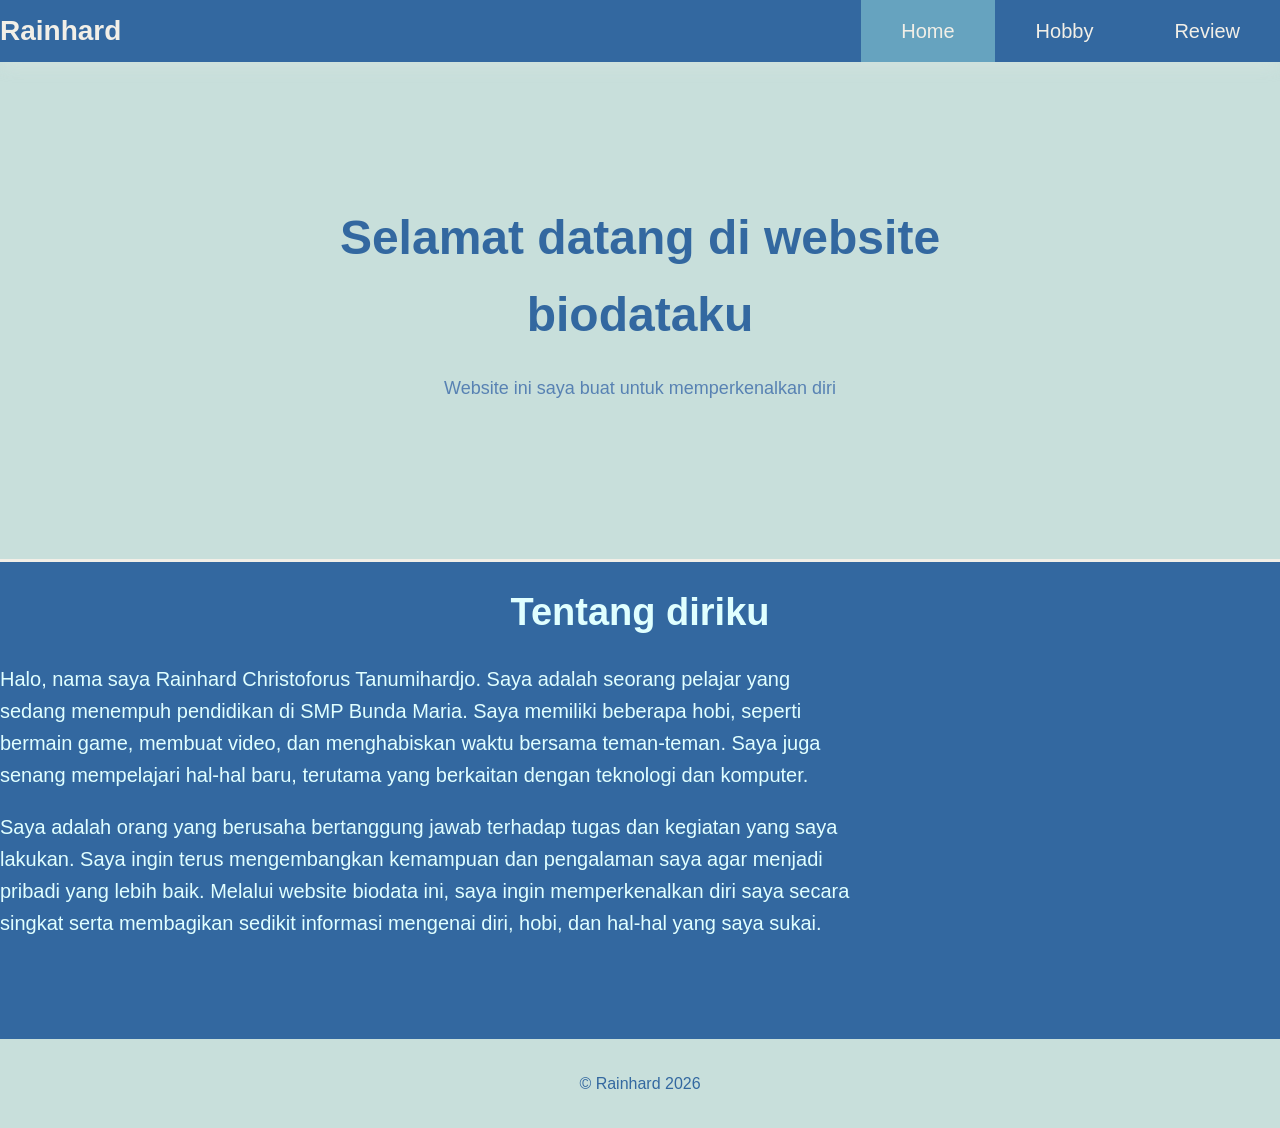
==== index.html @ dacbd06a "initial commit" ====
<!DOCTYPE html>
<html lang="en">
    <head>
        <meta charset="UTF-8">
        <meta name="viewport" content="width=device-width, initial-scale=1.0">
        <title>Biodata Rainhard</title>
        <link rel="stylesheet" href="style.css">
    </head>

    <body>
        <header>
            <h1>Rainhard </h1>
            <nav>
                <a href="/index.html" class="active">Home</a>  
                <a href="/hobby.html">Hobby</a> 
                <a href="/review.html">Review</a> 
            </nav>
        </header>

        <section id="home">
            <h2>Selamat datang di website biodataku</h2>
            <p>Website ini saya buat untuk memperkenalkan diri</p>
        </section>

        <section id="about">
            <h2>Tentang diriku</h2>
            <p>Halo, nama saya Rainhard Christoforus Tanumihardjo. Saya adalah seorang pelajar yang sedang menempuh pendidikan di SMP Bunda Maria. Saya memiliki beberapa hobi, seperti bermain game, membuat video, dan menghabiskan waktu bersama teman-teman. Saya juga senang mempelajari hal-hal baru, terutama yang berkaitan dengan teknologi dan komputer.</p>
            <p>Saya adalah orang yang berusaha bertanggung jawab terhadap tugas dan kegiatan yang saya lakukan. Saya ingin terus mengembangkan kemampuan dan pengalaman saya agar menjadi pribadi yang lebih baik. Melalui website biodata ini, saya ingin memperkenalkan diri saya secara singkat serta membagikan sedikit informasi mengenai diri, hobi, dan hal-hal yang saya sukai.</p>
        </section>

        <footer>
            <p>&copy; Rainhard 2026</p>
        </footer>

    </body>
</html>
---- style.css ----
* {
    box-sizing: border-box;
}

body {
    margin: 0;
    font-family: Arial, Helvetica, sans-serif;
    background-color: #3368A0;
    color: #E0FFFF;
    line-height: 1.6;
}

header {
    background-color: #3368A0;
    display: flex;
    justify-content: space-between;
    align-items: center;
    box-shadow: 0px 2px 20px rgba(242, 239, 231, 0.3);
    position: sticky;
    top: 0;
    z-index: 1000;
}

header h1 {
    margin: 0;
    font-size: 28px;
    color:#F2EFE7;
}

nav {
    display: flex;
    gap: 1px;
}

nav a {
    text-decoration: none;
    color: #F2EFE7;
    padding: 15px 40px;
    font-size: 20px;
}

nav a:hover {
    background-color: #66A3BF;
}

nav a.active {
    background-color:#66A3BF;
}

#home {
    min-height: 500px;
    display: flex;
    flex-direction: column;
    justify-content: center;
    align-items: center;
    background-color:#C8DFDB;
    color: #3368A0;
    border-bottom: 3px solid #F2EFE7;
}

#home h2 {
    margin: 0;
    max-width: 700px;
    font-size: 3rem;
    line-height: 1 2;
    text-align: center;
}

#home p {
    max-width: 600px;
    margin-top: 20px;
    font-size: 18px;
    color: #5882b3;
}

#about {
    padding-bottom: 80px;
}

#about h2 {
    margin-top: 20px;
    margin-bottom: 16px;
    font-size: 38px;
    text-align: center;
}

#about p {
    max-width: 850px;
    font-size: 20px;
}

footer {
    background-color: #C8DFDB;
    color: #3368A0;
    padding: 1rem 0 1rem;
    text-align: center;
}
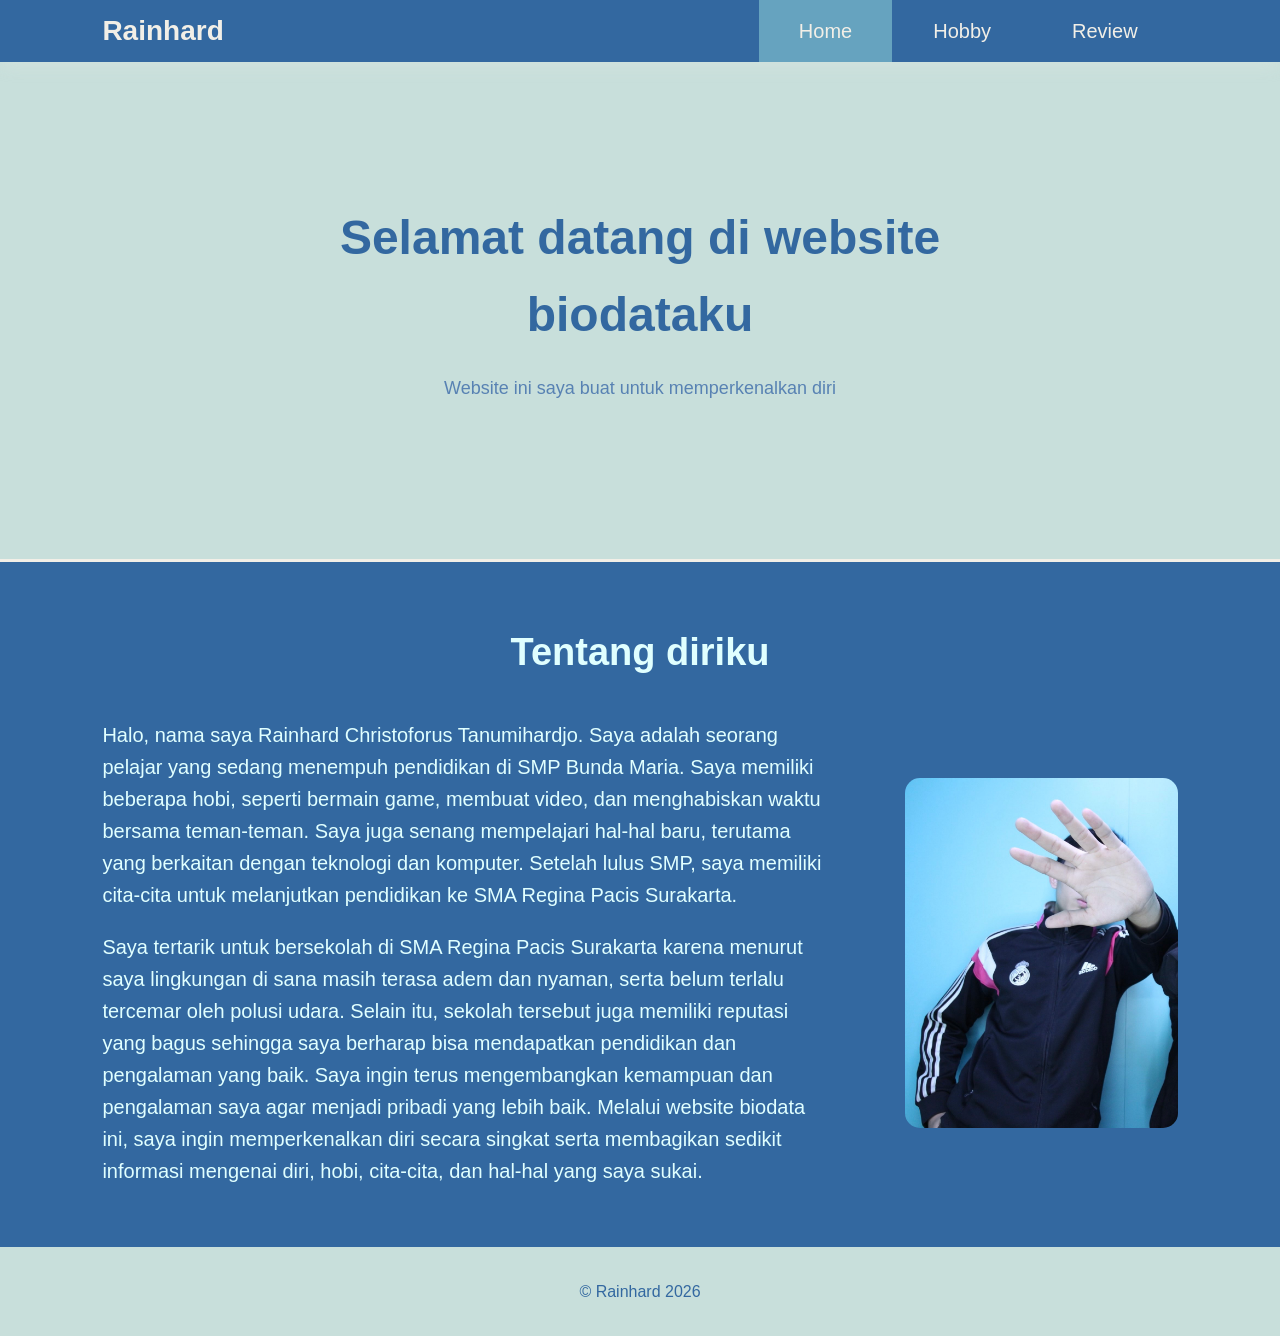
==== commit 03a5d6cf: "inisial commit" ====
--- a/index.html
+++ b/index.html
@@ -5,15 +5,16 @@
         <meta name="viewport" content="width=device-width, initial-scale=1.0">
         <title>Biodata Rainhard</title>
         <link rel="stylesheet" href="style.css">
+        <link rel="icon" type="image/png" href="assets/favicon.ico">
     </head>
 
     <body>
         <header>
             <h1>Rainhard </h1>
             <nav>
-                <a href="/index.html" class="active">Home</a>  
-                <a href="/hobby.html">Hobby</a> 
-                <a href="/review.html">Review</a> 
+                <a href="index.html" class="active">Home</a>  
+                <a href="hobby.html">Hobby</a> 
+                <a href="review.html">Review</a> 
             </nav>
         </header>
 
@@ -24,8 +25,15 @@
 
         <section id="about">
             <h2>Tentang diriku</h2>
-            <p>Halo, nama saya Rainhard Christoforus Tanumihardjo. Saya adalah seorang pelajar yang sedang menempuh pendidikan di SMP Bunda Maria. Saya memiliki beberapa hobi, seperti bermain game, membuat video, dan menghabiskan waktu bersama teman-teman. Saya juga senang mempelajari hal-hal baru, terutama yang berkaitan dengan teknologi dan komputer.</p>
-            <p>Saya adalah orang yang berusaha bertanggung jawab terhadap tugas dan kegiatan yang saya lakukan. Saya ingin terus mengembangkan kemampuan dan pengalaman saya agar menjadi pribadi yang lebih baik. Melalui website biodata ini, saya ingin memperkenalkan diri saya secara singkat serta membagikan sedikit informasi mengenai diri, hobi, dan hal-hal yang saya sukai.</p>
+
+            <div class="about-content">
+                <div class="about-text">       
+                    <p>Halo, nama saya Rainhard Christoforus Tanumihardjo. Saya adalah seorang pelajar yang sedang menempuh pendidikan di SMP Bunda Maria. Saya memiliki beberapa hobi, seperti bermain game, membuat video, dan menghabiskan waktu bersama teman-teman. Saya juga senang mempelajari hal-hal baru, terutama yang berkaitan dengan teknologi dan komputer. Setelah lulus SMP, saya memiliki cita-cita untuk melanjutkan pendidikan ke SMA Regina Pacis Surakarta.</p>
+                    <p>Saya tertarik untuk bersekolah di SMA Regina Pacis Surakarta karena menurut saya lingkungan di sana masih terasa adem dan nyaman, serta belum terlalu tercemar oleh polusi udara. Selain itu, sekolah tersebut juga memiliki reputasi yang bagus sehingga saya berharap bisa mendapatkan pendidikan dan pengalaman yang baik. Saya ingin terus mengembangkan kemampuan dan pengalaman saya agar menjadi pribadi yang lebih baik. Melalui website biodata ini, saya ingin memperkenalkan diri secara singkat serta membagikan sedikit informasi mengenai diri, hobi, cita-cita, dan hal-hal yang saya sukai.</p>
+                </div>
+                              
+                <img src="assets/foto-rainhard.jpg" alt="Foto Rainhard" class="about-foto">
+            </div>
         </section>
 
         <footer>
--- a/style.css
+++ b/style.css
@@ -19,6 +19,7 @@
     position: sticky;
     top: 0;
     z-index: 1000;
+    padding: 0 8%;
 }
 
 header h1 {
@@ -47,6 +48,7 @@
     background-color:#66A3BF;
 }
 
+/* home section */
 #home {
     min-height: 500px;
     display: flex;
@@ -74,7 +76,7 @@
 }
 
 #about {
-    padding-bottom: 80px;
+    padding: 40px 8%;
 }
 
 #about h2 {
@@ -84,10 +86,142 @@
     text-align: center;
 }
 
+.about-content {
+    display: flex;
+    align-items: center;
+    gap: 80px;
+    max-width: 1100px;
+    margin: 0 auto;
+}
+
+.about-foto {
+    width: 280px;
+    height: 350px;
+    object-fit: cover;
+    border-radius: 15px;
+}
 #about p {
     max-width: 850px;
     font-size: 20px;
 }
+/* end of home section */ 
+
+/* hobby section */
+#hobby {
+    padding: 80px 10%;
+}
+
+#hobby h2 {
+    margin-top: -50px;
+    margin-bottom: 30px;
+    font-size: 30px;
+    text-align: center;
+}
+
+.hobi-grid {
+    display: grid;
+    grid-template-columns: repeat(2, 1fr);
+    gap: 25px;
+}
+
+.forza-card {
+    background-image: url("assets/fh5.png");
+}
+
+.motogp-card {
+    background-image: url("assets/motogp25.jpg");
+}
+
+.fc24-card {
+    background-image: url("assets/fc24.png");
+}
+
+.ride-card {
+    background-image: url("assets/ride5.png");
+}
+
+.fivem-card {
+    background-image: url("assets/fivem.png");
+}
+
+.video-card {
+    background-image: url("assets/editing.png");
+}
+
+.hobi-card {
+    height: 300px;
+    background-size: cover;
+    background-position: center;
+    border-radius: 15px;
+    overflow: hidden;
+    position: relative;
+}
+
+.card-content h3 {
+   text-align: center;
+   text-shadow: 2px 2px 4px; 
+}
+
+.card-content p {
+    text-align: center;
+    font-size: 20px;
+    margin-top: 175px;
+}
+/* end of hobi section */
+
+/* review section */
+#review h2 {
+    margin-top: 0px;
+    margin-bottom: 30px;
+    font-size: 30px;
+    text-align: center;
+    padding-top: 30px;
+}
+
+#review form {
+    text-align: center;
+    display: flex;
+    flex-direction: column;
+}
+
+#review input, #review select, #review textarea {
+    text-align: center;
+    margin-top: -20px;
+    border-radius: 10px;
+    border: 1px solid #ccc;
+    font-size: 16px;
+    padding: 10px;
+}
+
+#review button {
+    border-radius: 5px;
+    background-color: #3368A0;
+    padding: 10px;
+    border: none;
+    color: #C8DFDB;
+    font-size: 16px;
+    cursor: pointer;
+
+}
+
+#review button:hover{
+    background-color: #C8DFDB;
+    color: #3368A0;
+    border: 2px solid #3368A0;
+    padding: 8px;
+}
+#review label {
+    font-size: 20px;
+    color: #3368A0;
+}
+.form-container {
+    background-color: #C8DFDB;
+    margin: 30px auto;
+    max-width: 600px;
+    border-radius: 10px;
+    padding: 20px;
+}
+/* end of review section */
 
 footer {
     background-color: #C8DFDB;
